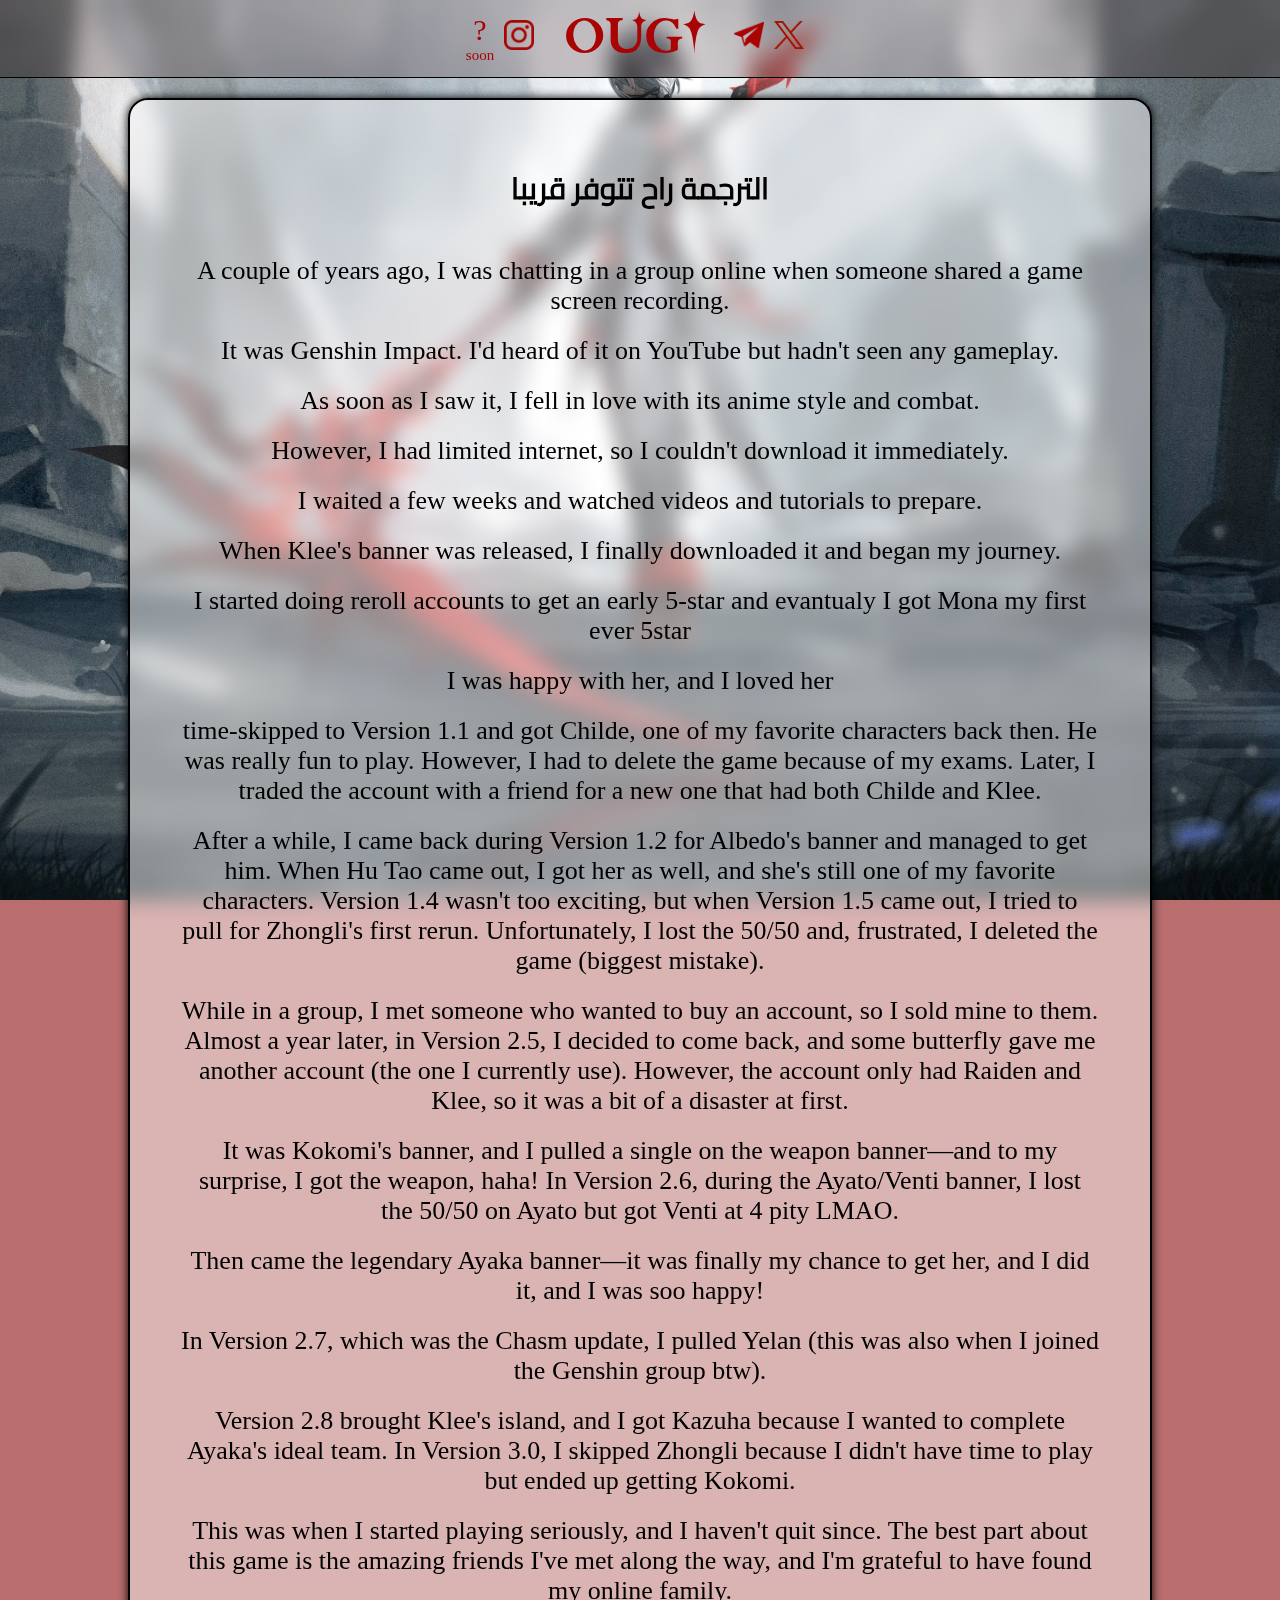
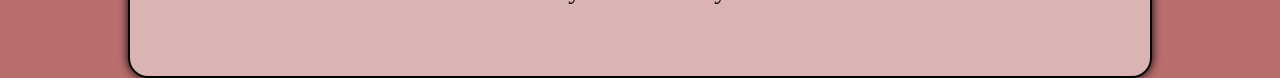
==== gstory.html @ 2ef10166 "up" ====
<!DOCTYPE html>
<html lang="en">

<head>
    <meta charset="UTF-8">
    <meta name="viewport" content="width=device-width, initial-scale=1.0">
    <link rel="stylesheet" href="style.css">
    <title>Genshin Story</title>
</head>

<body>
    <header>
        <div class="header-content">
            <div class="myaccount"><a href="#">?</a>
                <p>soon</p>
            </div>
            <div class="myaccount"><a href="https://www.instagram.com/ougi1_1?igsh=MTEzazlvaHpyMnZwaw=="
                    target="_blank"><img class="tandi" src="media/insta_colored.png" alt=""></a></div>
            <div class="logoHeader"><a href="index.html">OUGI</a></div>
            <div class="myaccount"><a href="https://t.me/dok51ja" target="_blank"><img class="tandi"
                        src="media/tele_colored.png" alt=""></a></div>
            <div class="myaccount"><a href="https://x.com/Ougi117?t=9xuYQFyOIIlv_6KwXrWBpg&s=09" target="_blank"><img
                        class="x" src="media/x.png" alt=""></a></div>
        </div>
    </header>
    <div class="content">
        <div class="text">
            <p id="arabic">الترجمة راح تتوفر قريبا</p>
            <P>A couple of years ago, I was chatting in a group online when someone shared a game screen recording.</P>
            <P>It was Genshin Impact. I'd heard of it on YouTube but hadn't seen any gameplay.</P>
            <P>As soon as I saw it, I fell in love with its anime style and combat.</P>
            <P>However, I had limited internet, so I couldn't download it immediately.</P>
            <P>I waited a few weeks and watched videos and tutorials to prepare.</P>
            <P>When Klee's banner was released, I finally downloaded it and began my journey.</P>
            <P>I started doing reroll accounts to get an early 5-star and evantualy I got Mona my first ever 5star </P>
            <p>I was happy with her, and I loved her</p>
            <p>time-skipped to Version 1.1 and got Childe, one of my favorite characters back then. He was really fun to
                play. However, I had to delete the game because of my exams. Later, I traded the account with a friend
                for a new one that had both Childe and Klee.</p>
            <p>After a while, I came back during Version 1.2 for Albedo's banner and managed to get him. When Hu Tao
                came out, I got her as well, and she's still one of my favorite characters. Version 1.4 wasn't too
                exciting, but when Version 1.5 came out, I tried to pull for Zhongli's first rerun. Unfortunately, I
                lost the 50/50 and, frustrated, I deleted the game (biggest mistake).</p>
            <p>While in a group, I met someone who wanted to buy an account, so I sold mine to them. Almost a year
                later, in Version 2.5, I decided to come back, and some butterfly gave me another account (the one I
                currently use). However, the account only had Raiden and Klee, so it was a bit of a disaster at first.
            </p>
            <p>It was Kokomi's banner, and I pulled a single on the weapon banner—and to my surprise, I got the weapon,
                haha! In Version 2.6, during the Ayato/Venti banner, I lost the 50/50 on Ayato but got Venti at 4 pity
                LMAO.</p>
            <p>Then came the legendary Ayaka banner—it was finally my chance to get her, and I did it, and I was soo
                happy!</p>
            <p> In Version 2.7, which was the Chasm update, I pulled Yelan (this was also when I joined the Genshin
                group btw).</p>
            <p>Version 2.8 brought Klee's island, and I got Kazuha because I wanted to complete Ayaka's ideal team. In
                Version 3.0, I skipped Zhongli because I didn't have time to play but ended up getting Kokomi.</p>
            <p>This was when I started playing seriously, and I haven't quit since. The best part about this game is the
                amazing friends I've met along the way, and I'm grateful to have found my online family.</p>

        </div>
    </div>
</body>

</html>
---- style.css ----
* {

    margin: 0;
    padding: 0;
    box-sizing: border-box;
}

@font-face {
    font-family: 'GeshinFont';
    /* Define a name for your font */
    src: url('fonts/Genshinfont.ttf') format('truetype');
    font-weight: normal;
    /* Adjust as needed */
    font-style: normal;
    /* Adjust as needed */
}

@font-face {
    font-family: 'GeshinFont2';
    /* Define a name for your font */
    src: url('fonts/zh-cn.ttf') format('truetype');
}

@font-face {
    font-family: 'Cairo';
    /* Define a name for your font */
    src: url('fonts/Cairo-Regular.ttf') format('truetype');
}


body {
    background-image: url('media/arlebg.png');
    background-size: cover;
    background-position: center;
    background-repeat: no-repeat;
    background-attachment: fixed;
    background-color: rgb(185, 109, 109);
    display: flex;
    flex-direction: column;
    align-items: center;
    min-height: 100vh;
    font-family: 'GeshinFont2';
}

header {
    border-bottom: 1px solid black;
    width: 100%;
    display: flex;
    flex-direction: row;
    justify-content: center;
    align-items: center;
    background-color: rgba(34, 2, 2, 0.2);
    backdrop-filter: blur(10px);
    -webkit-backdrop-filter: blur(10px);
}
.header-content {
    display: flex;
    flex-flow: row;
    align-items: center;
    margin-top: 10px;
    margin-bottom: 10px;
    margin-right: 10px;
}
.logoHeader {
    
    margin: 0 20px 0 20px;


}

.logoHeader a {
    font-size: 50px;
    text-align: center;
    color: rgb(169, 3, 3);
    text-decoration: none;
    font-family: 'GeshinFont';

}

.myaccount img {
    width: 30px;
    margin-top: 10px;
    margin-bottom: 10px;
}
.myaccount {
    display: flex;
    flex-flow: column;
    align-items: center;
}
.myaccount p {
    color: rgb(169, 3, 3);
    font-size: 15px;
}
.myaccount a {
    font-size: 30px;
text-decoration: none;
color: rgb(169, 3, 3);
}

.content {
    margin-top: 20px;
    height: auto;
    width: 80%;
    background-color: rgba(255, 255, 255, 0.48);
    backdrop-filter: blur(10px);
    border-radius: 20px;
    padding: 20px;
    box-sizing: border-box;
    display: flex;
    flex-flow: column;
    align-items: center;
    border: 2px solid black;
    box-shadow:  0px 0px 10px;
}

@media (max-width: 720px) {
    .content {
        width: 95%;
        padding: 10px;
    }
}

#arabic {
    font-family: 'Cairo';
    font-weight: 600;
    font-size: 30px;
    margin-bottom: 40px;

}

.text p {
    font-size: 26px;
    text-align: center;
    margin-bottom: 20px;
}

.text {
    margin-top: 10px;
    padding: 30px;
}

.images {
    display: flex;
    flex-flow: row nowrap;
    justify-content: flex-end;

}

.img {
    width: 100px;

}

.tandi {
    margin: 0 10px 0 10px;
}

.x {
    filter: brightness(0) saturate(100%)
        /* Make the image completely black and white */
        invert(23%) sepia(100%)
        /* Apply a red tint */
        saturate(10000%) hue-rotate(30deg) brightness(0.8);
}

#arrow {
    display: flex;
    flex-flow: column;
    align-items: center;
}

#arrow p {
    position: absolute;

}
.storycont {
    margin: 20px 0 40px 0;
}
.storycont p a {
    color: rgb(169, 3, 3);
}
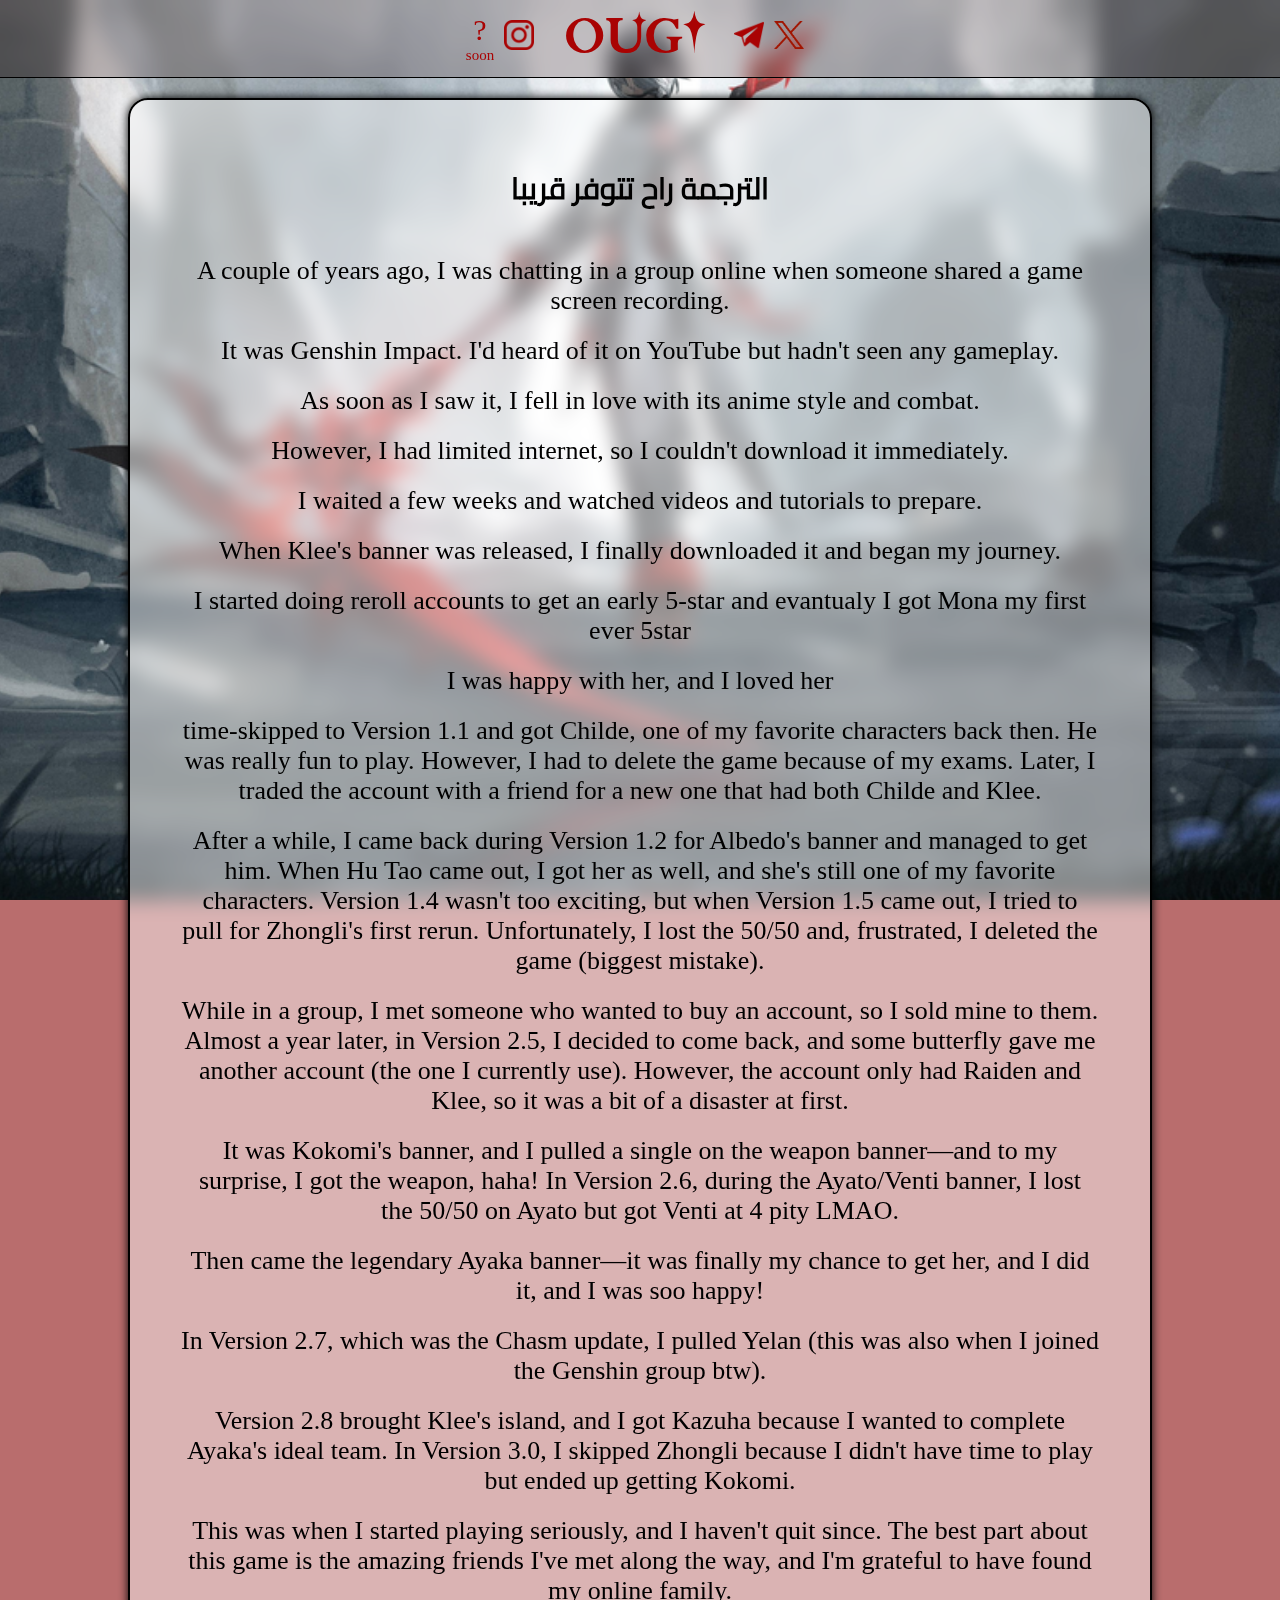
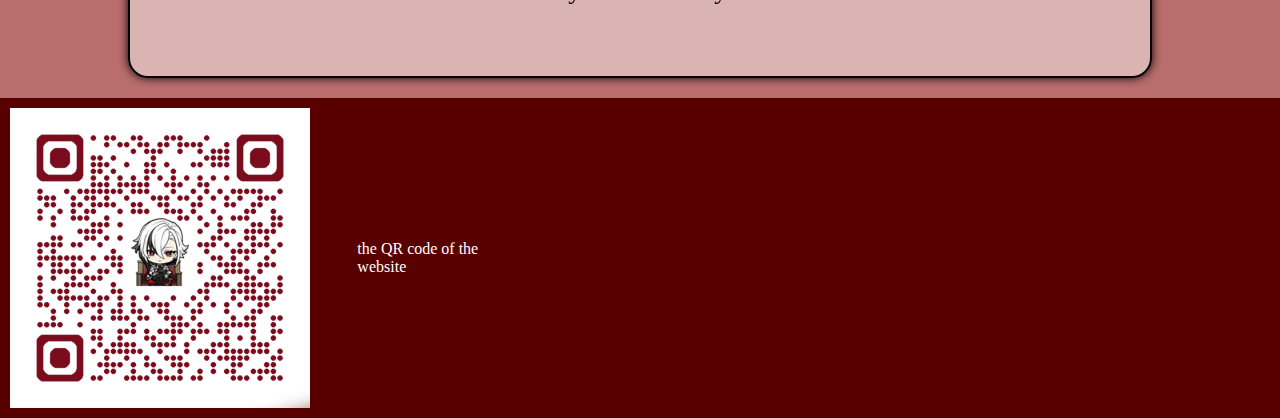
==== commit 8870981f: "change in code, added footer" ====
--- a/gstory.html
+++ b/gstory.html
@@ -9,56 +9,64 @@
 </head>
 
 <body>
-    <header>
-        <div class="header-content">
-            <div class="myaccount"><a href="#">?</a>
-                <p>soon</p>
+    <div class="page">
+        <header>
+            <div class="header-content">
+                <div class="myaccount"><a href="#">?</a>
+                    <p>soon</p>
+                </div>
+                <div class="myaccount"><a href="https://www.instagram.com/ougi1_1?igsh=MTEzazlvaHpyMnZwaw=="
+                        target="_blank"><img class="tandi" src="media/insta_colored.png" alt=""></a></div>
+                <div class="logoHeader"><a href="index.html">OUGI</a></div>
+                <div class="myaccount"><a href="https://t.me/dok51ja" target="_blank"><img class="tandi"
+                            src="media/tele_colored.png" alt=""></a></div>
+                <div class="myaccount"><a href="https://x.com/Ougi117?t=9xuYQFyOIIlv_6KwXrWBpg&s=09" target="_blank"><img
+                            class="x" src="media/x.png" alt=""></a></div>
             </div>
-            <div class="myaccount"><a href="https://www.instagram.com/ougi1_1?igsh=MTEzazlvaHpyMnZwaw=="
-                    target="_blank"><img class="tandi" src="media/insta_colored.png" alt=""></a></div>
-            <div class="logoHeader"><a href="index.html">OUGI</a></div>
-            <div class="myaccount"><a href="https://t.me/dok51ja" target="_blank"><img class="tandi"
-                        src="media/tele_colored.png" alt=""></a></div>
-            <div class="myaccount"><a href="https://x.com/Ougi117?t=9xuYQFyOIIlv_6KwXrWBpg&s=09" target="_blank"><img
-                        class="x" src="media/x.png" alt=""></a></div>
-        </div>
-    </header>
-    <div class="content">
-        <div class="text">
-            <p id="arabic">الترجمة راح تتوفر قريبا</p>
-            <P>A couple of years ago, I was chatting in a group online when someone shared a game screen recording.</P>
-            <P>It was Genshin Impact. I'd heard of it on YouTube but hadn't seen any gameplay.</P>
-            <P>As soon as I saw it, I fell in love with its anime style and combat.</P>
-            <P>However, I had limited internet, so I couldn't download it immediately.</P>
-            <P>I waited a few weeks and watched videos and tutorials to prepare.</P>
-            <P>When Klee's banner was released, I finally downloaded it and began my journey.</P>
-            <P>I started doing reroll accounts to get an early 5-star and evantualy I got Mona my first ever 5star </P>
-            <p>I was happy with her, and I loved her</p>
-            <p>time-skipped to Version 1.1 and got Childe, one of my favorite characters back then. He was really fun to
-                play. However, I had to delete the game because of my exams. Later, I traded the account with a friend
-                for a new one that had both Childe and Klee.</p>
-            <p>After a while, I came back during Version 1.2 for Albedo's banner and managed to get him. When Hu Tao
-                came out, I got her as well, and she's still one of my favorite characters. Version 1.4 wasn't too
-                exciting, but when Version 1.5 came out, I tried to pull for Zhongli's first rerun. Unfortunately, I
-                lost the 50/50 and, frustrated, I deleted the game (biggest mistake).</p>
-            <p>While in a group, I met someone who wanted to buy an account, so I sold mine to them. Almost a year
-                later, in Version 2.5, I decided to come back, and some butterfly gave me another account (the one I
-                currently use). However, the account only had Raiden and Klee, so it was a bit of a disaster at first.
-            </p>
-            <p>It was Kokomi's banner, and I pulled a single on the weapon banner—and to my surprise, I got the weapon,
-                haha! In Version 2.6, during the Ayato/Venti banner, I lost the 50/50 on Ayato but got Venti at 4 pity
-                LMAO.</p>
-            <p>Then came the legendary Ayaka banner—it was finally my chance to get her, and I did it, and I was soo
-                happy!</p>
-            <p> In Version 2.7, which was the Chasm update, I pulled Yelan (this was also when I joined the Genshin
-                group btw).</p>
-            <p>Version 2.8 brought Klee's island, and I got Kazuha because I wanted to complete Ayaka's ideal team. In
-                Version 3.0, I skipped Zhongli because I didn't have time to play but ended up getting Kokomi.</p>
-            <p>This was when I started playing seriously, and I haven't quit since. The best part about this game is the
-                amazing friends I've met along the way, and I'm grateful to have found my online family.</p>
-
+        </header>
+        <div class="content">
+            <div class="text">
+                <p id="arabic">الترجمة راح تتوفر قريبا</p>
+                <P>A couple of years ago, I was chatting in a group online when someone shared a game screen recording.</P>
+                <P>It was Genshin Impact. I'd heard of it on YouTube but hadn't seen any gameplay.</P>
+                <P>As soon as I saw it, I fell in love with its anime style and combat.</P>
+                <P>However, I had limited internet, so I couldn't download it immediately.</P>
+                <P>I waited a few weeks and watched videos and tutorials to prepare.</P>
+                <P>When Klee's banner was released, I finally downloaded it and began my journey.</P>
+                <P>I started doing reroll accounts to get an early 5-star and evantualy I got Mona my first ever 5star </P>
+                <p>I was happy with her, and I loved her</p>
+                <p>time-skipped to Version 1.1 and got Childe, one of my favorite characters back then. He was really fun to
+                    play. However, I had to delete the game because of my exams. Later, I traded the account with a friend
+                    for a new one that had both Childe and Klee.</p>
+                <p>After a while, I came back during Version 1.2 for Albedo's banner and managed to get him. When Hu Tao
+                    came out, I got her as well, and she's still one of my favorite characters. Version 1.4 wasn't too
+                    exciting, but when Version 1.5 came out, I tried to pull for Zhongli's first rerun. Unfortunately, I
+                    lost the 50/50 and, frustrated, I deleted the game (biggest mistake).</p>
+                <p>While in a group, I met someone who wanted to buy an account, so I sold mine to them. Almost a year
+                    later, in Version 2.5, I decided to come back, and some butterfly gave me another account (the one I
+                    currently use). However, the account only had Raiden and Klee, so it was a bit of a disaster at first.
+                </p>
+                <p>It was Kokomi's banner, and I pulled a single on the weapon banner—and to my surprise, I got the weapon,
+                    haha! In Version 2.6, during the Ayato/Venti banner, I lost the 50/50 on Ayato but got Venti at 4 pity
+                    LMAO.</p>
+                <p>Then came the legendary Ayaka banner—it was finally my chance to get her, and I did it, and I was soo
+                    happy!</p>
+                <p> In Version 2.7, which was the Chasm update, I pulled Yelan (this was also when I joined the Genshin
+                    group btw).</p>
+                <p>Version 2.8 brought Klee's island, and I got Kazuha because I wanted to complete Ayaka's ideal team. In
+                    Version 3.0, I skipped Zhongli because I didn't have time to play but ended up getting Kokomi.</p>
+                <p>This was when I started playing seriously, and I haven't quit since. The best part about this game is the
+                    amazing friends I've met along the way, and I'm grateful to have found my online family.</p>
+    
+            </div>
         </div>
     </div>
+    <footer>
+        <div class="footerContent">
+            <img src="media/qrcode_abdo64.github.io.png" alt="">
+            <p>the QR code of the website</p>
+        </div>
+    </footer>
 </body>
 
 </html>--- a/style.css
+++ b/style.css
@@ -27,19 +27,21 @@
     src: url('fonts/Cairo-Regular.ttf') format('truetype');
 }
 
+html {
+    height: 100%;
+}
 
 body {
-    background-image: url('media/arlebg.png');
+    background-image: url('media/arlebg_1096x552.png');
     background-size: cover;
     background-position: center;
     background-repeat: no-repeat;
     background-attachment: fixed;
     background-color: rgb(185, 109, 109);
+    min-height: 100%;
+    font-family: 'GeshinFont2';
     display: flex;
     flex-direction: column;
-    align-items: center;
-    min-height: 100vh;
-    font-family: 'GeshinFont2';
 }
 
 header {
@@ -96,10 +98,17 @@
 text-decoration: none;
 color: rgb(169, 3, 3);
 }
-
+.page {
+
+    display: flex;
+    flex-direction: column;
+    align-items: center;
+}
 .content {
     margin-top: 20px;
+    margin-bottom: 20px;
     height: auto;
+    /* min-height: 100vh; */
     width: 80%;
     background-color: rgba(255, 255, 255, 0.48);
     backdrop-filter: blur(10px);
@@ -178,4 +187,56 @@
 }
 .storycont p a {
     color: rgb(169, 3, 3);
+}
+
+footer {
+    margin-top: auto;
+    height: fit-content;
+    width: 100%;
+    background-color: rgb(88, 0, 0);
+    display: flex;
+    flex-flow: row;
+    justify-content: center;
+    
+}
+.footerContent {
+    display: flex;
+    flex-flow: row;
+    align-items: center;
+    padding: 10px;
+    justify-content: center;
+    margin-right: auto;
+    
+}
+@media (max-width: 720px){
+    .footerContent {
+        display: flex;
+        flex-flow: column;
+        align-items: center;
+        padding: 10px;
+        justify-content: center;
+        align-items: center;
+        margin-right: 0;
+        position: relative;
+        right: 0;
+    }
+}
+.footerContent img {
+    width: 300px;
+    margin-right: 10%;
+    
+
+}
+@media (max-width: 720px) {
+    
+    .footerContent img {
+        width: 170px;
+        margin-right: 0;
+        margin-bottom: 10px;
+    
+    }   
+}
+.footerContent p {
+    color: white;
+    font-size: 1rem;
 }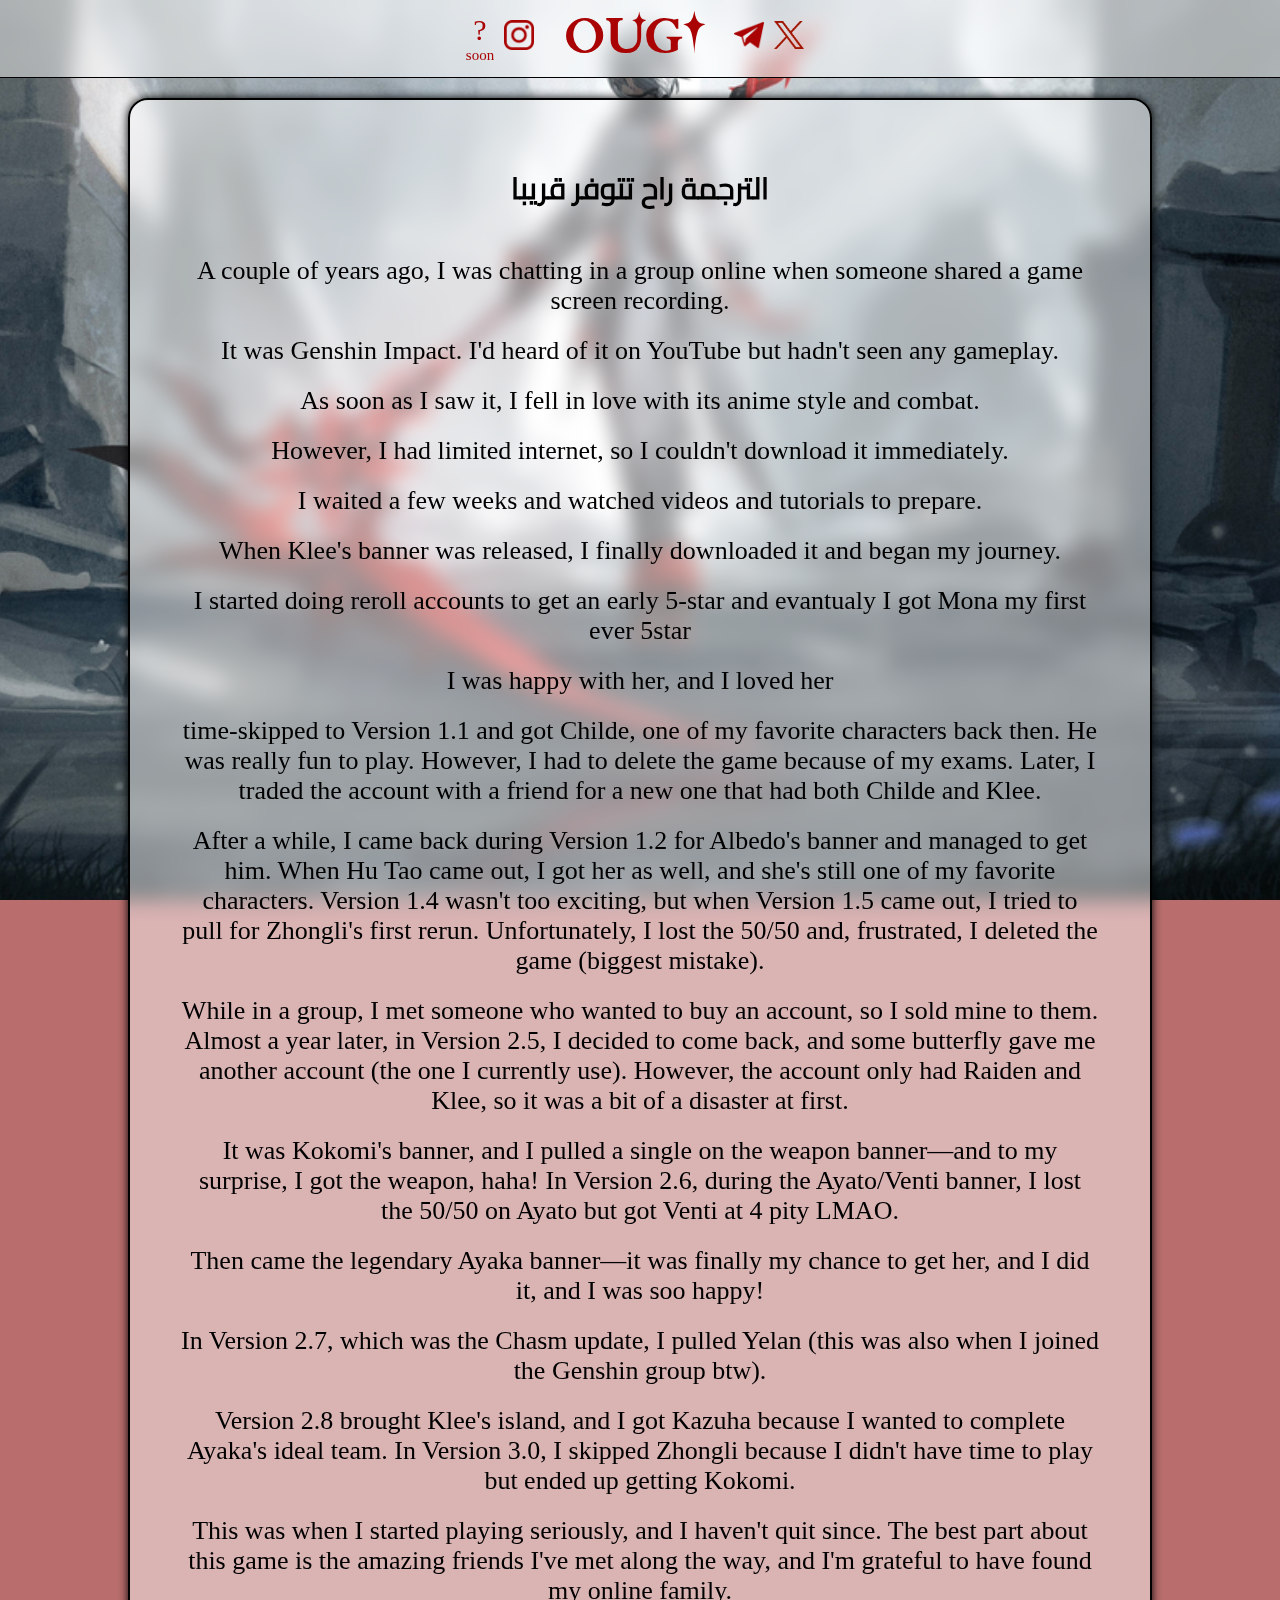
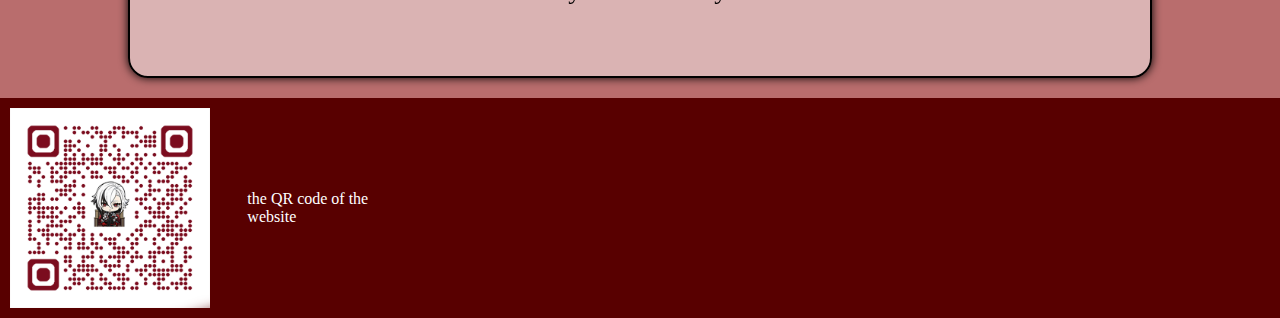
==== commit ac56f1b4: "fixed the photos issue (i hope)/fixed the story page" ====
--- a/gstory.html
+++ b/gstory.html
@@ -24,7 +24,7 @@
                             class="x" src="media/x.png" alt=""></a></div>
             </div>
         </header>
-        <div class="content">
+        <div class="content-story">
             <div class="text">
                 <p id="arabic">الترجمة راح تتوفر قريبا</p>
                 <P>A couple of years ago, I was chatting in a group online when someone shared a game screen recording.</P>
--- a/style.css
+++ b/style.css
@@ -51,7 +51,10 @@
     flex-direction: row;
     justify-content: center;
     align-items: center;
-    background-color: rgba(34, 2, 2, 0.2);
+    position: sticky;
+    top: 0;
+    z-index: 10;
+    background-color: rgba(255, 255, 255, 0.48);
     backdrop-filter: blur(10px);
     -webkit-backdrop-filter: blur(10px);
 }
@@ -78,6 +81,23 @@
     font-family: 'GeshinFont';
 
 }
+#logoText {
+    
+    margin: 0 20px 0 20px;
+
+
+}
+
+#logoText a {
+    font-size: 50px;
+    text-align: center;
+    color: rgb(169, 3, 3);
+    text-decoration: none;
+    font-family: 'GeshinFont';
+
+}
+
+
 
 .myaccount img {
     width: 30px;
@@ -104,10 +124,9 @@
     flex-direction: column;
     align-items: center;
 }
-.content {
+.content ,  .content-story {
     margin-top: 20px;
     margin-bottom: 20px;
-    height: auto;
     /* min-height: 100vh; */
     width: 80%;
     background-color: rgba(255, 255, 255, 0.48);
@@ -122,10 +141,24 @@
     box-shadow:  0px 0px 10px;
 }
 
-@media (max-width: 720px) {
+@media (max-width: 1080px) {
     .content {
+        margin: 40px 0 0 0 ;
         width: 95%;
         padding: 10px;
+        height: 45vh;
+        display: flex;
+        flex-flow: column;
+        justify-content: center;
+
+    }
+    .content-story{
+        margin: 40px 0 0 0 ;
+        width: 95%;
+        padding: 10px;
+        display: flex;
+        flex-flow: column;
+        justify-content: center;
     }
 }
 
@@ -172,6 +205,7 @@
         saturate(10000%) hue-rotate(30deg) brightness(0.8);
 }
 
+
 #arrow {
     display: flex;
     flex-flow: column;
@@ -186,7 +220,7 @@
     margin: 20px 0 40px 0;
 }
 .storycont p a {
-    color: rgb(169, 3, 3);
+    color: #a90303;
 }
 
 footer {
@@ -208,7 +242,7 @@
     margin-right: auto;
     
 }
-@media (max-width: 720px){
+@media (max-width: 1080px){
     .footerContent {
         display: flex;
         flex-flow: column;
@@ -222,12 +256,12 @@
     }
 }
 .footerContent img {
-    width: 300px;
+    width: 200px;
     margin-right: 10%;
     
 
 }
-@media (max-width: 720px) {
+@media (max-width: 1080px) {
     
     .footerContent img {
         width: 170px;
@@ -239,4 +273,37 @@
 .footerContent p {
     color: white;
     font-size: 1rem;
+}
+/* check */
+.stickersContainer {
+    display: flex;
+    flex-flow: row;
+    align-items: center;
+    justify-content: center;
+    width: 50%;
+
+}
+.sticker {
+    width: calc(100% / 3);
+    height: calc(100%);
+    margin:  20px 10px;
+    border-radius: 30px;
+}
+.itwasmedio {
+    position: absolute;
+    font-size: 50px;
+    color: aliceblue;
+    text-shadow: 
+        -2px -2px 0 black,  
+        2px -2px 0 black,  
+        -2px  2px 0 black,  
+        2px  2px 0 black;
+        background-color: white;
+        margin: 0 10px;
+}
+@media (max-width : 1080px) {
+    .itwasmedio {
+        font-size: 30px;
+    }
+    
 }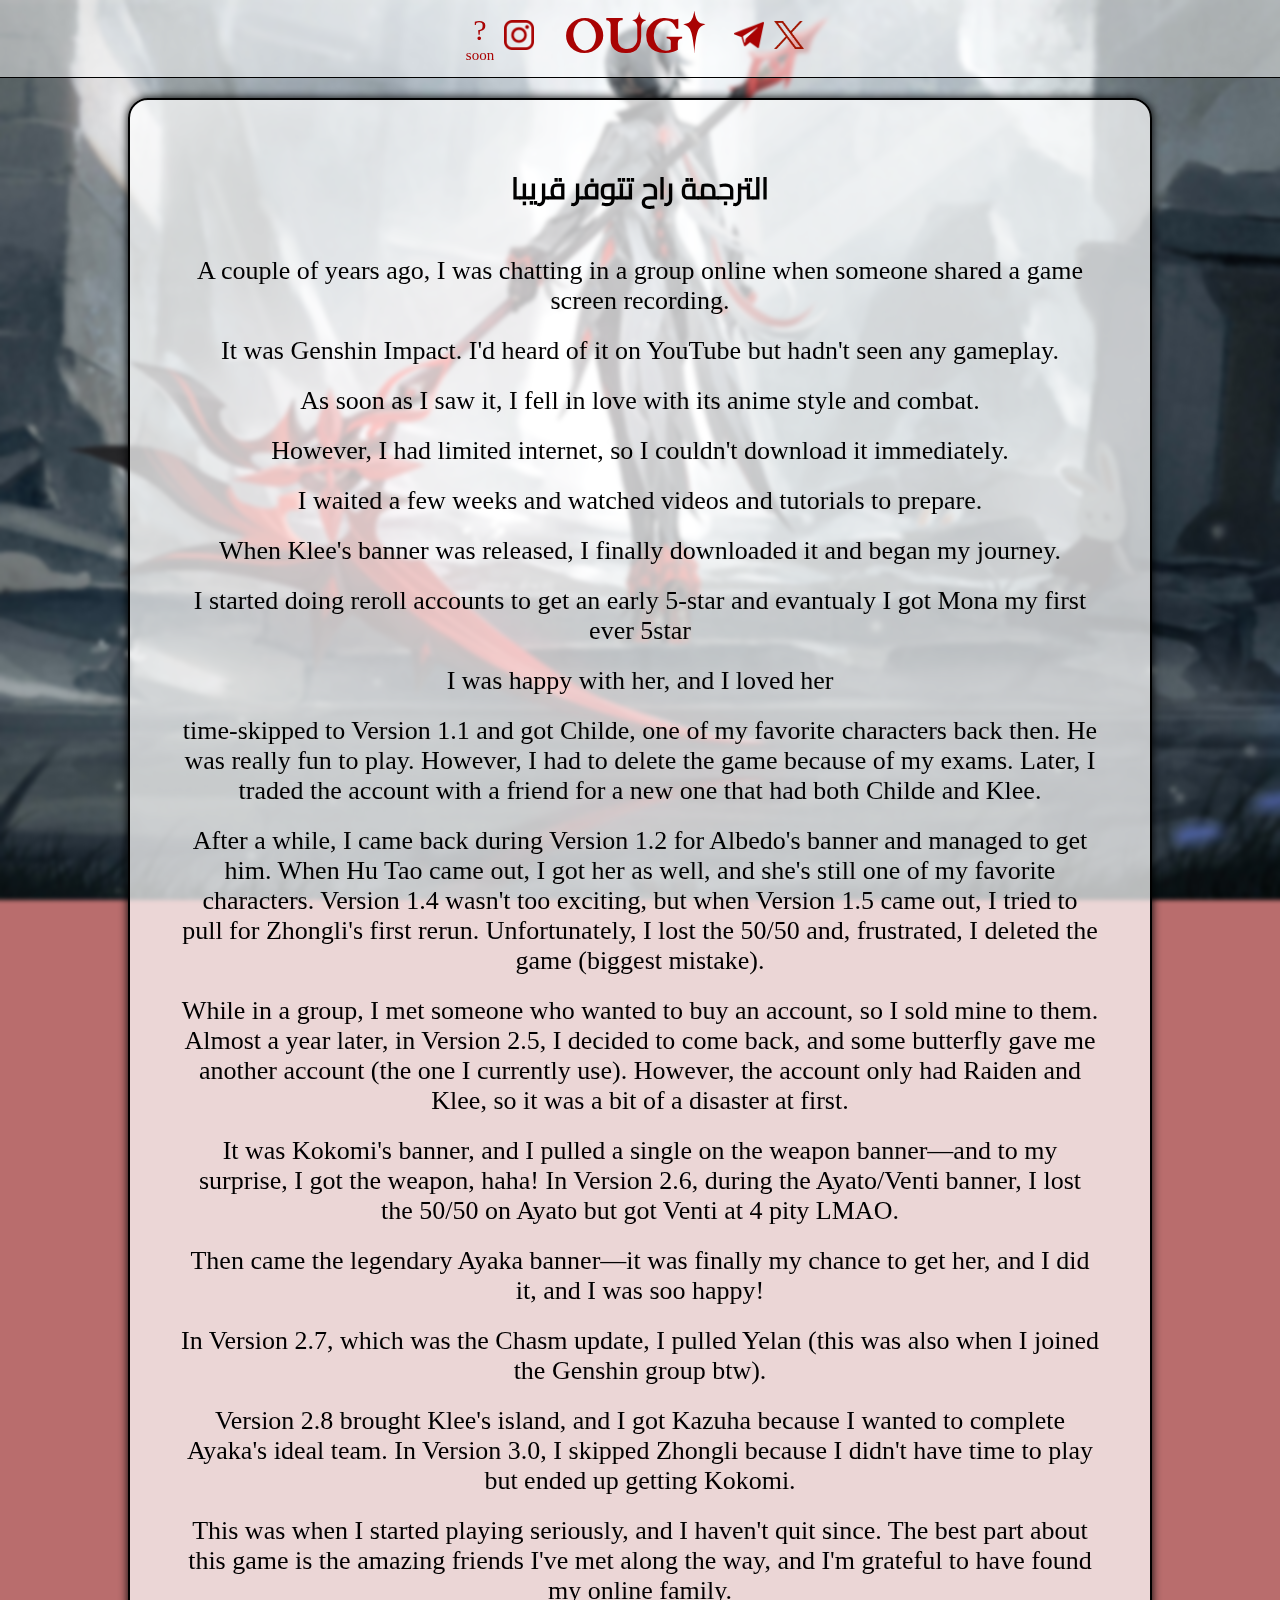
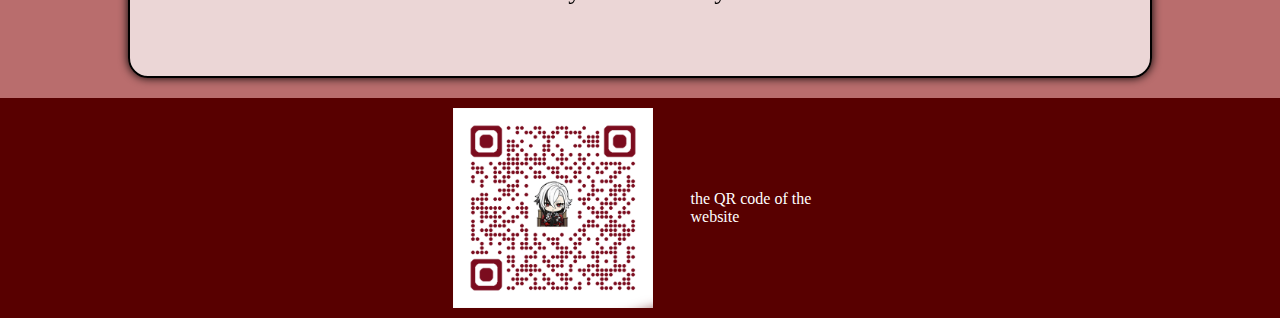
==== commit 97c52675: "added audio / changes in pics / changes in the code" ====
--- a/gstory.html
+++ b/gstory.html
@@ -9,6 +9,26 @@
 </head>
 
 <body>
+    <audio id="genshinAudio" loop autoplay>
+        <source src="media/genshin_ost.mp3" type="audio/mpeg">
+        Your browser does not support the audio element
+    </audio>
+    <script>
+        const audioElement = document.getElementById('genshinAudio');
+        audioElement.volume = 0.09;
+        window.addEventListener('click', function() {
+        var audio = document.getElementById('genshinAudio');
+        audio.play().catch(function(error) {
+            console.log('Autoplay was prevented:', error);
+        });
+    });
+    window.addEventListener('scroll', function() {
+        var audio = document.getElementById('genshinAudio');
+        audio.play().catch(function(error) {
+            console.log('Autoplay was prevented:', error);
+        });
+    });
+    </script>
     <div class="page">
         <header>
             <div class="header-content">
--- a/style.css
+++ b/style.css
@@ -37,6 +37,7 @@
     background-position: center;
     background-repeat: no-repeat;
     background-attachment: fixed;
+    backdrop-filter: blur(2px);
     background-color: rgb(185, 109, 109);
     min-height: 100%;
     font-family: 'GeshinFont2';
@@ -51,8 +52,7 @@
     flex-direction: row;
     justify-content: center;
     align-items: center;
-    position: sticky;
-    top: 0;
+    position: static;
     z-index: 10;
     background-color: rgba(255, 255, 255, 0.48);
     backdrop-filter: blur(10px);
@@ -129,7 +129,7 @@
     margin-bottom: 20px;
     /* min-height: 100vh; */
     width: 80%;
-    background-color: rgba(255, 255, 255, 0.48);
+    background-color: rgba(255, 255, 255, 0.719);
     backdrop-filter: blur(10px);
     border-radius: 20px;
     padding: 20px;
@@ -239,7 +239,6 @@
     align-items: center;
     padding: 10px;
     justify-content: center;
-    margin-right: auto;
     
 }
 @media (max-width: 1080px){
@@ -280,14 +279,30 @@
     flex-flow: row;
     align-items: center;
     justify-content: center;
-    width: 50%;
-
+    width: 60%;
+    height: auto;
+
+}
+@media (max-width : 1080px ) {
+    .stickersContainer{
+        margin: 20px 0;
+        height: 100px;
+        width: 70%;
+    }
+}
+#countdownText {
+    display: none; /* Initially hide the countdown */
+    margin-top: 20px;
+    font-size: 20px;
+    font-weight: bold;
 }
 .sticker {
     width: calc(100% / 3);
     height: calc(100%);
     margin:  20px 10px;
     border-radius: 30px;
+    filter: blur(10px);
+
 }
 .itwasmedio {
     position: absolute;
@@ -298,8 +313,9 @@
         2px -2px 0 black,  
         -2px  2px 0 black,  
         2px  2px 0 black;
-        background-color: white;
-        margin: 0 10px;
+    background-color: white;
+    margin: 0 10px;
+    cursor: pointer;
 }
 @media (max-width : 1080px) {
     .itwasmedio {
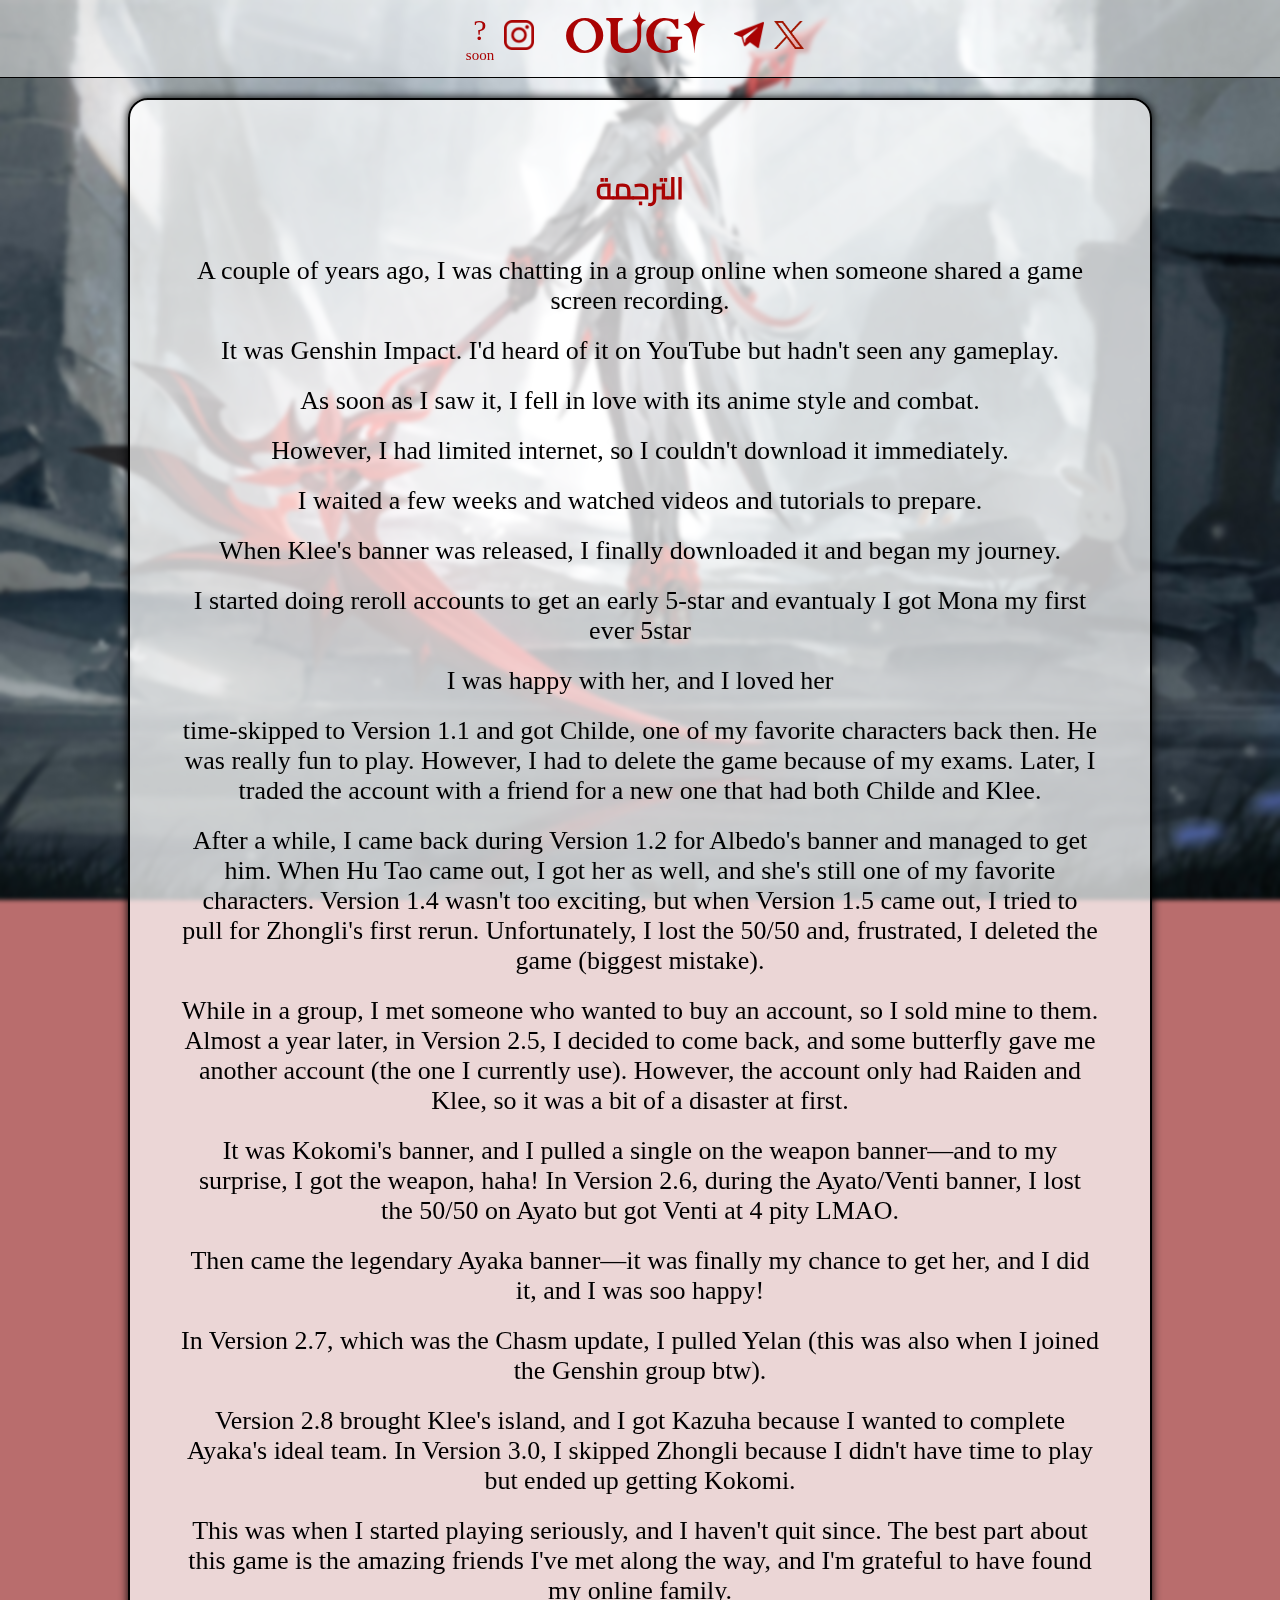
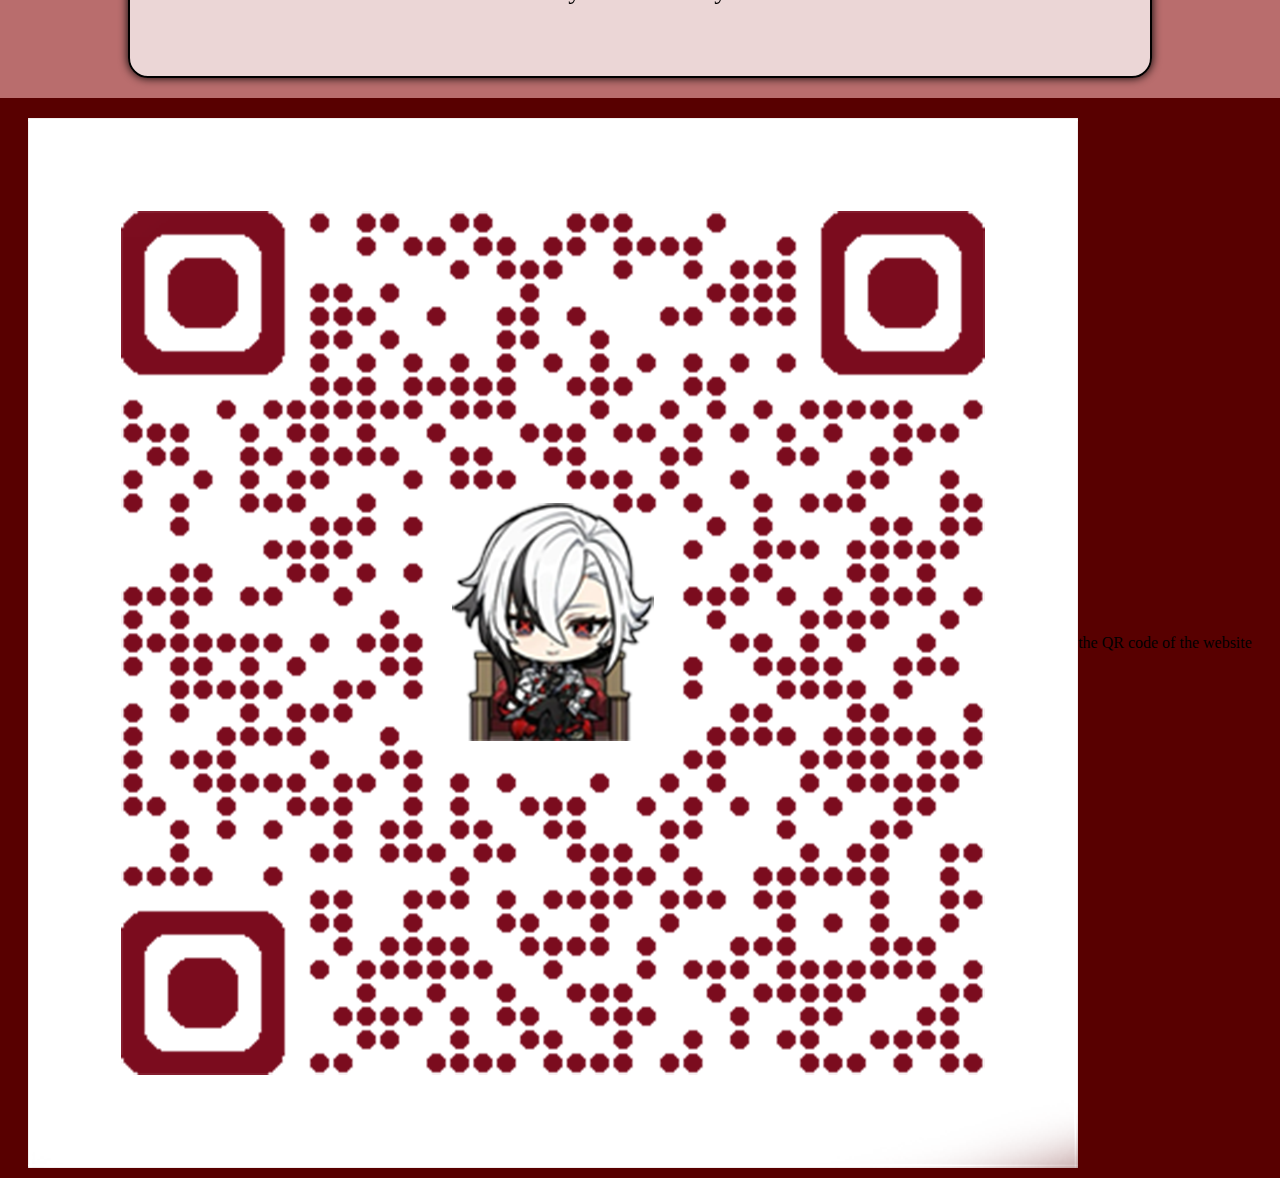
==== commit 403a7f11: "added arabic text/ changed the footer" ====
--- a/gstory.html
+++ b/gstory.html
@@ -46,7 +46,7 @@
         </header>
         <div class="content-story">
             <div class="text">
-                <p id="arabic">الترجمة راح تتوفر قريبا</p>
+                <p id="arabic"><a href="gstoryAR.html" class="arabictr">الترجمة</a></p>
                 <P>A couple of years ago, I was chatting in a group online when someone shared a game screen recording.</P>
                 <P>It was Genshin Impact. I'd heard of it on YouTube but hadn't seen any gameplay.</P>
                 <P>As soon as I saw it, I fell in love with its anime style and combat.</P>
--- a/style.css
+++ b/style.css
@@ -167,9 +167,13 @@
     font-weight: 600;
     font-size: 30px;
     margin-bottom: 40px;
-
-}
-
+    
+
+}
+.arabictr {
+    text-decoration: none;
+    color: #a90303;
+}
 .text p {
     font-size: 26px;
     text-align: center;
@@ -179,6 +183,22 @@
 .text {
     margin-top: 10px;
     padding: 30px;
+}
+.textAr p {
+    font-size: 26px;
+    text-align: center;
+    margin-bottom: 20px;
+    font-family: "Cairo";
+    font-weight: bold;
+}
+.entr {
+    text-decoration: none;
+    color: #a90303;
+}
+.textAr {
+    margin-top: 10px;
+    padding: 30px;
+    direction: rtl;
 }
 
 .images {
@@ -227,13 +247,16 @@
     margin-top: auto;
     height: fit-content;
     width: 100%;
+    height: auto;
     background-color: rgb(88, 0, 0);
     display: flex;
     flex-flow: row;
-    justify-content: center;
+    justify-content: space-evenly;
     
 }
 .footerContent {
+    margin-top: 10px;
+    width: 100%;
     display: flex;
     flex-flow: row;
     align-items: center;
@@ -243,6 +266,7 @@
 }
 @media (max-width: 1080px){
     .footerContent {
+        width: 100%;
         display: flex;
         flex-flow: column;
         align-items: center;
@@ -250,29 +274,91 @@
         justify-content: center;
         align-items: center;
         margin-right: 0;
+        margin-top: 10px;
         position: relative;
         right: 0;
     }
 }
-.footerContent img {
-    width: 200px;
-    margin-right: 10%;
-    
-
-}
-@media (max-width: 1080px) {
-    
-    .footerContent img {
-        width: 170px;
-        margin-right: 0;
-        margin-bottom: 10px;
-    
-    }   
-}
-.footerContent p {
+.pookies {
+    width: 100%;
+    display: flex;
+    flex-flow: column;
+    align-items: center;
+}
+.card12 {
+    width: 40%;
+    display: flex;
+    flex-flow: row;
+    justify-content: center;
+    margin: 5px 0;
+}
+.pookies p {    
     color: white;
-    font-size: 1rem;
-}
+    font-size: 2rem;
+}
+.hgm {
+    display: flex;
+    flex-flow: row-reverse;
+    
+    
+    }
+    .rsj {
+    display: flex;
+    flex-flow: row;
+    
+    }
+.card{
+    width: 30%;
+    width: fit-content;
+    margin: 0 5px;
+    align-items: flex-end;
+    justify-content: center ;
+}
+.card a {
+    display: flex;
+    align-items: flex-end;
+    justify-content: center;
+}
+.card img {
+    width: 100%;
+}
+.card a p {
+    position: absolute;
+    color: #a90303;
+    font-weight: bold;
+    font-family: 'GeshinFont';
+} 
+
+.card {
+    width: 40%;
+}
+@media (max-width : 1080px) {
+        .card {
+            width: 60%;
+            
+            }
+        .card12 {
+            width: 60%;
+            
+            }
+    }
+@media (max-width : 720px) {
+    .card {
+        width: 100%;
+        
+        }
+        
+    .card12 {
+        width: 90%;
+        
+        }
+        
+        
+        
+} 
+
+
+
 /* check */
 .stickersContainer {
     display: flex;
@@ -322,4 +408,4 @@
         font-size: 30px;
     }
     
-}+}
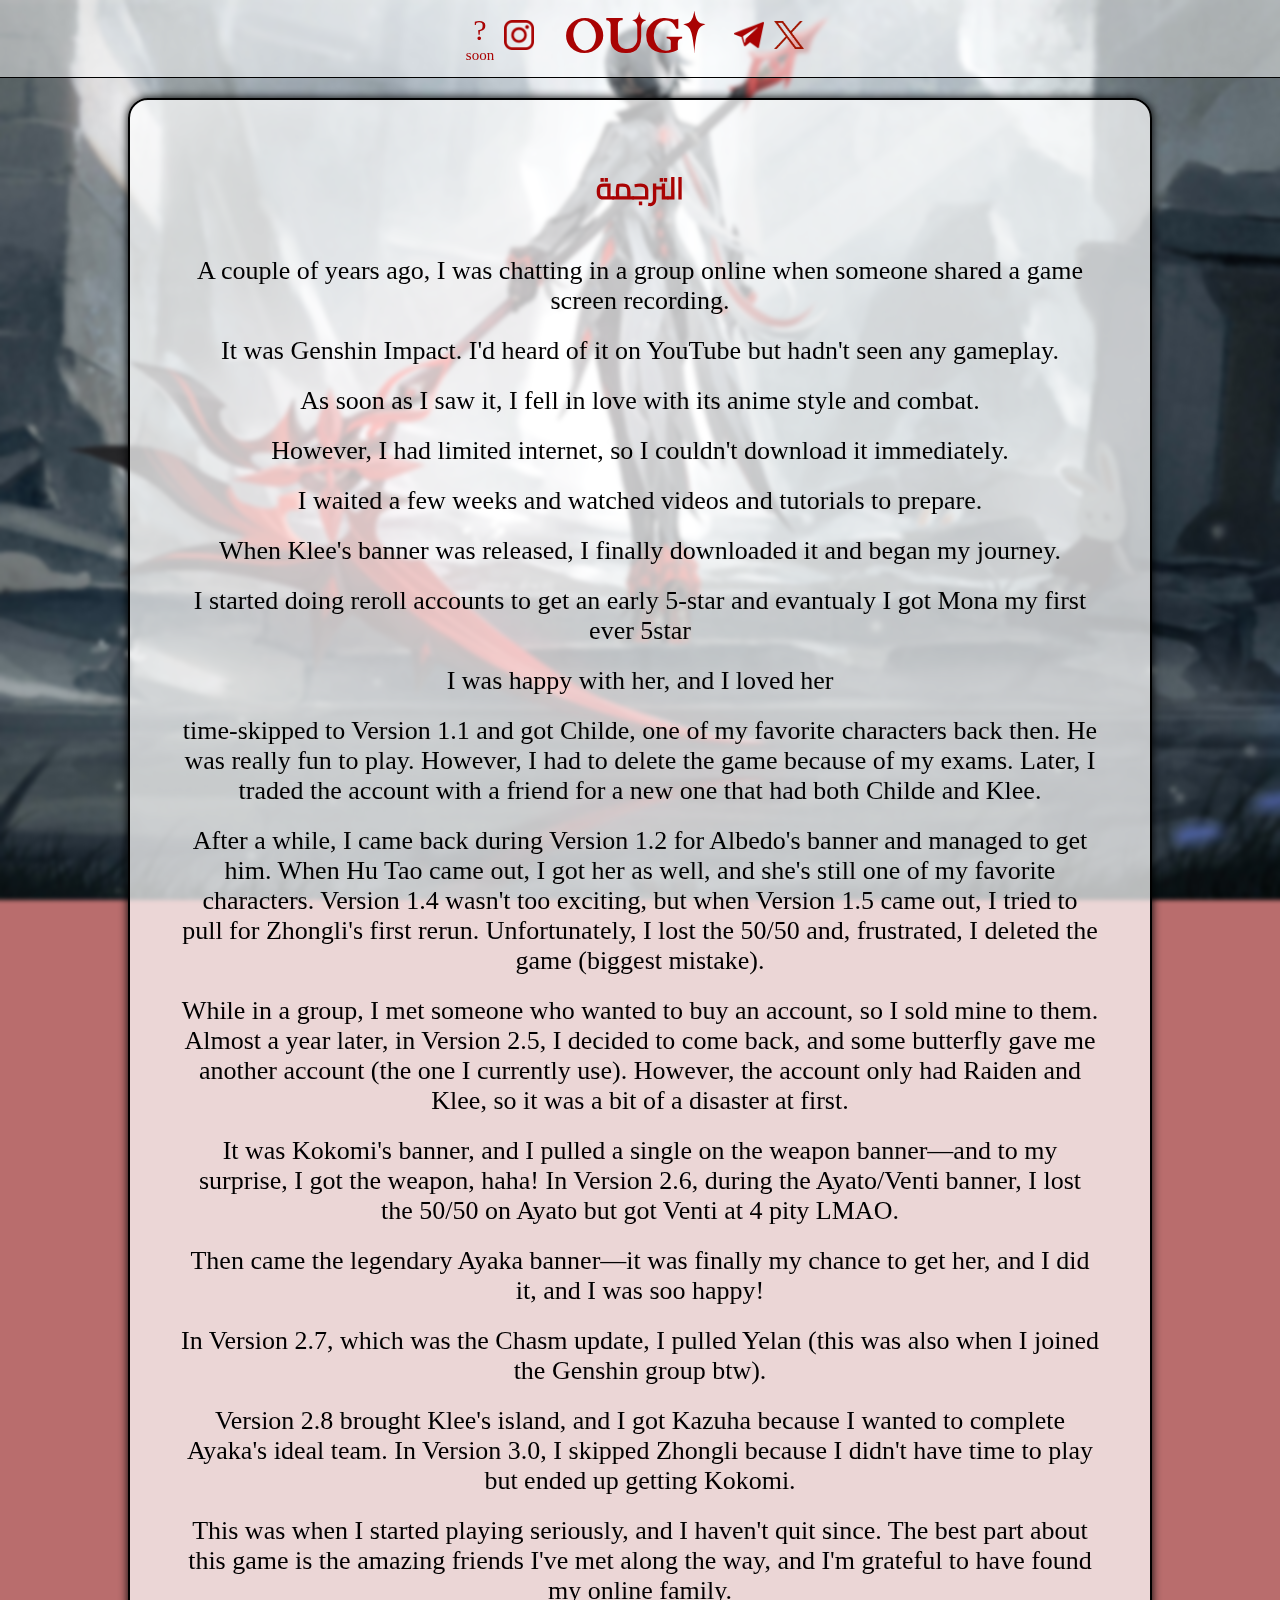
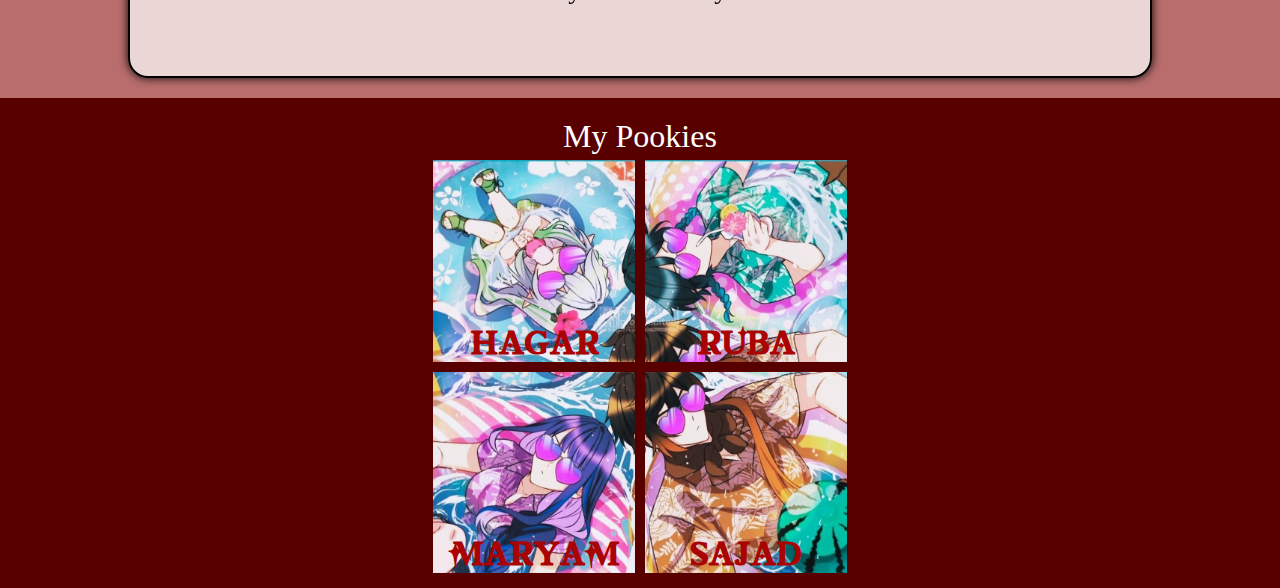
==== commit 2167ba64: "footer updated for the story pages" ====
--- a/gstory.html
+++ b/gstory.html
@@ -83,8 +83,39 @@
     </div>
     <footer>
         <div class="footerContent">
-            <img src="media/qrcode_abdo64.github.io.png" alt="">
-            <p>the QR code of the website</p>
+            <div class="pookies">
+                <p>My Pookies</p>
+                <div class="card12">
+                    <div class="card hgm">
+                        <a href="https://t.me/Meowpspsp" target="_blank"><p>Hagar</p>
+                        <img  src="media/hagar (1).jpg" alt="">
+                        
+                    </a>
+                    </div>
+                    <div class="card rsj" >
+                        <a href="https://t.me/ruyuna" target="_blank">
+                            <p>Ruba</p>
+                            <img src="media/ruba.jpg" alt="">                    
+                        </a>
+                    </div>
+                    </div>
+                <div class="card12">
+                    <div  class="card hgm">
+                        <a href="https://t.me/laiku7" target="_blank"><p>Maryam</p>
+                            <img  src="media/mary.jpg" alt="">
+                            
+                                
+                        </a>
+                    </div>
+                    <div class="card rsj" >
+                        <a href="https://t.me/KKNJJ" target="_blank">
+                            <p>Sajad</p>
+                            <img src="media/sajad.jpg" alt="">  
+
+                        </a>
+                    </div>
+                </div>
+            </div>    
         </div>
     </footer>
 </body>
